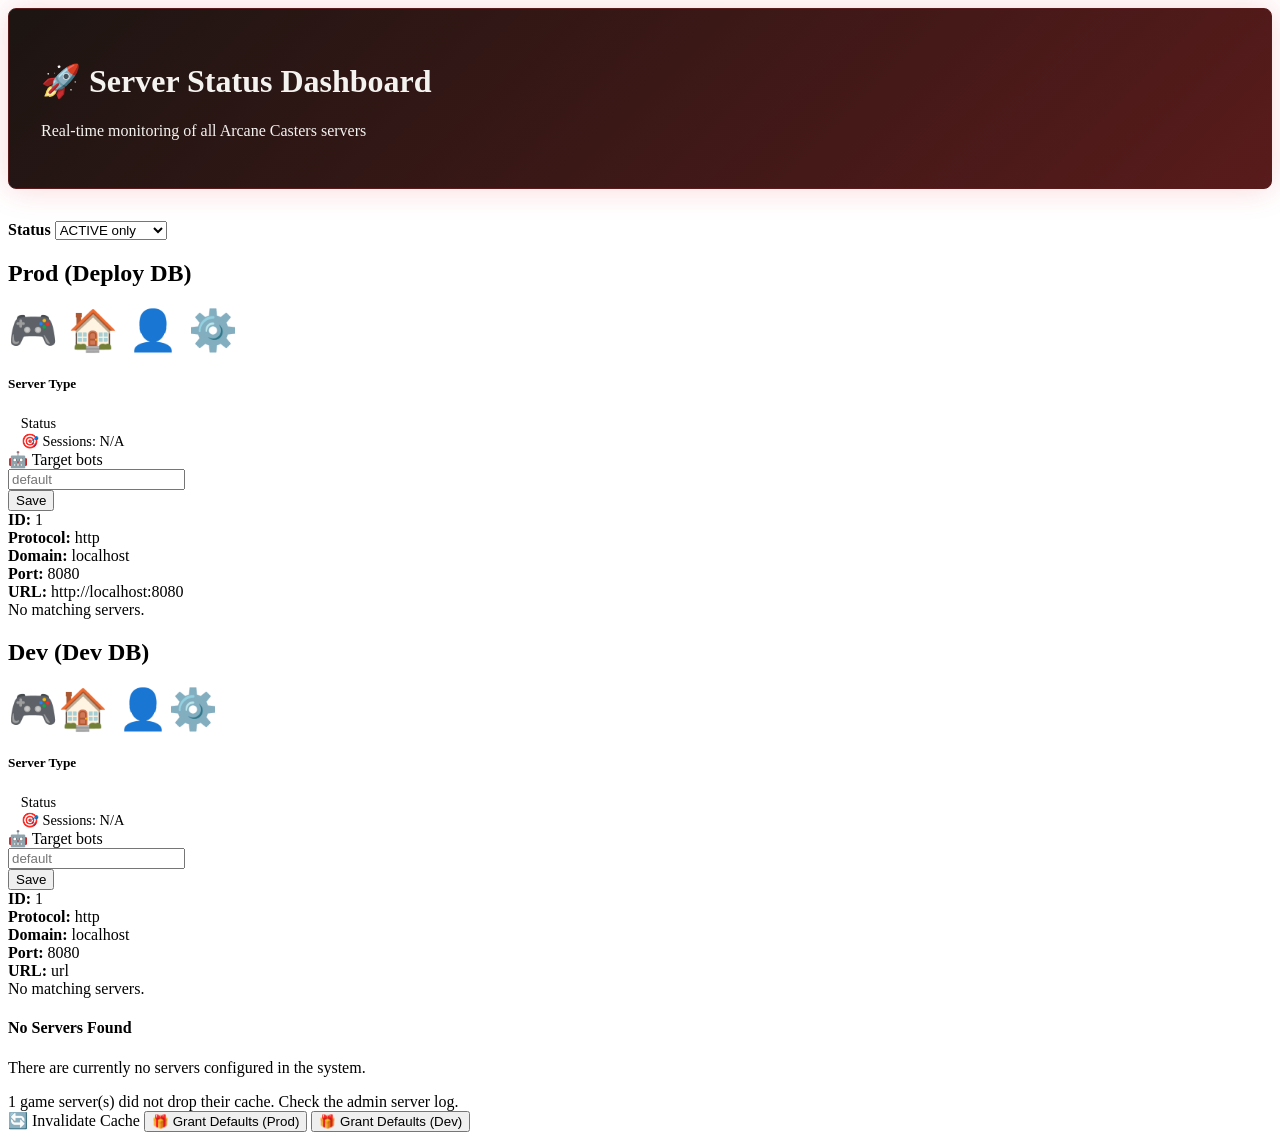
==== src/main/resources/templates/index.html @ 4314eb17 "feat: admin 페이지에 팀 스타일과 favicon 을 적용한다 (#23) Co-Authored-By: Claude Sonnet 5.5 <noreply@anthropic.co" ====
<!DOCTYPE html>
<html lang="ko" xmlns:th="http://www.thymeleaf.org"
      xmlns:layout="http://www.ultraq.net.nz/thymeleaf/layout"
      layout:decorate="~{layout}">

    <head>
        <title>Server Status Dashboard</title>
        <style>
            .server-card {
                transition: transform 0.2s, box-shadow 0.2s;
            }
            .server-card:hover {
                transform: translateY(-5px);
                box-shadow: 0 4px 24px rgba(230, 30, 42, 0.25);
            }
            .status-badge {
                font-size: 0.9rem;
                padding: 0.4rem 0.8rem;
            }
            .server-icon {
                font-size: 2.5rem;
                margin-bottom: 1rem;
            }
            .dashboard-header {
                background: linear-gradient(135deg, #1c1512 0%, #591b1b 100%);
                border: 1px solid #591b1b;
                box-shadow: 0 0 32px rgba(230, 30, 42, 0.18);
                color: #f5f3f0;
                padding: 2rem;
                border-radius: 0.5rem;
                margin-bottom: 2rem;
            }
        </style>
    </head>

    <body>
        <div layout:fragment="content">
            <div class="container">
                <!-- Dashboard Header -->
                <div class="dashboard-header">
                    <h1 class="mb-2">🚀 Server Status Dashboard</h1>
                    <p class="mb-0">Real-time monitoring of all Arcane Casters servers</p>
                </div>

                <div class="d-flex justify-content-end align-items-center mb-4">
                    <label for="server-state-filter" class="me-2 mb-0"><strong>Status</strong></label>
                    <select id="server-state-filter" class="form-select" style="max-width: 180px">
                        <option value="ACTIVE" selected>ACTIVE only</option>
                        <option value="ALL">All</option>
                        <option value="INACTIVE">INACTIVE only</option>
                    </select>
                </div>

                <!-- Server Status Cards -->
                <section class="server-database-section mb-4">
                    <h2 class="h4 mb-3">Prod (Deploy DB)</h2>
                    <div class="row server-list">
                    <div class="col-md-6 col-lg-3 mb-4 server-card-column" th:each="server : ${primaryServers}"
                         th:attr="data-server-state=${server.state.name()}">
                        <div class="card server-card h-100">
                            <div class="card-body text-center">
                                <!-- Server Type Icon -->
                                <div class="server-icon">
                                    <span th:switch="${server.type.name()}">
                                        <span th:case="'GAME'">🎮</span>
                                        <span th:case="'LOBBY'">🏠</span>
                                        <span th:case="'ACCOUNT'">👤</span>
                                        <span th:case="'ADMIN'">⚙️</span>
                                    </span>
                                </div>

                                <!-- Server Type -->
                                <h5 class="card-title mb-3" th:text="${server.type.name()}">Server Type</h5>

                                <!-- Server Status Badge -->
                                <div class="mb-3">
                                    <span class="badge status-badge" 
                                          th:classappend="${server.state.name() == 'ACTIVE' ? 'bg-success' : (server.state.name() == 'INACTIVE' ? 'bg-danger' : 'bg-warning')}"
                                          th:text="${server.state.name()}">
                                        Status
                                    </span>
                                </div>

                                <!-- Running Sessions (game servers only, filled in by polling) -->
                                <div class="mb-3" th:if="${server.type.name() == 'GAME'}">
                                    <span class="badge bg-secondary status-badge session-badge"
                                          th:attr="data-server-id=${server.id},data-server-database='PRIMARY'">
                                        🎯 Sessions: <span class="session-count">…</span>
                                    </span>
                                </div>

                                <!-- Bot scheduler target (game servers only). Empty input = server default. -->
                                <div class="mb-3 d-flex justify-content-center" th:if="${server.type.name() == 'GAME'}">
                                    <div class="input-group input-group-sm target-bot-control" style="max-width: 230px"
                                         th:attr="data-server-id=${server.id},data-server-database='PRIMARY'">
                                        <div class="input-group-prepend">
                                            <span class="input-group-text">🤖 Target bots</span>
                                        </div>
                                        <input type="number" min="0" step="1" placeholder="default"
                                               class="form-control target-bot-input"
                                               th:value="${server.targetBotSessions}">
                                        <div class="input-group-append">
                                            <button type="button" class="btn btn-outline-primary target-bot-save">Save</button>
                                        </div>
                                    </div>
                                </div>

                                <!-- Server Details -->
                                <div class="text-start small">
                                    <div class="mb-2">
                                        <strong>ID:</strong> 
                                        <span th:text="${server.id}">1</span>
                                    </div>
                                    <div class="mb-2">
                                        <strong>Protocol:</strong> 
                                        <span th:text="${server.protocol}">http</span>
                                    </div>
                                    <div class="mb-2">
                                        <strong>Domain:</strong> 
                                        <span class="text-break" th:text="${server.domain}">localhost</span>
                                    </div>
                                    <div class="mb-2">
                                        <strong>Port:</strong> 
                                        <span th:text="${server.port}">8080</span>
                                    </div>
                                    <div>
                                        <strong>URL:</strong> 
                                        <a th:href="${server.url}" target="_blank" class="text-decoration-none">
                                            <span class="text-break" th:text="${server.url}">http://localhost:8080</span>
                                        </a>
                                    </div>
                                </div>
                            </div>
                        </div>
                    </div>
                    </div>
                    <div class="alert alert-info text-center empty-filter-result d-none" role="alert">No matching servers.</div>
                </section>

                <section class="server-database-section mb-4" th:if="${secondaryDatabaseEnabled}">
                    <h2 class="h4 mb-3">Dev (Dev DB)</h2>
                    <div class="row server-list">
                        <div class="col-md-6 col-lg-3 mb-4 server-card-column" th:each="server : ${secondaryServers}"
                             th:attr="data-server-state=${server.state.name()}">
                            <div class="card server-card h-100">
                                <div class="card-body text-center">
                                    <div class="server-icon">
                                        <span th:switch="${server.type.name()}">
                                            <span th:case="'GAME'">🎮</span><span th:case="'LOBBY'">🏠</span>
                                            <span th:case="'ACCOUNT'">👤</span><span th:case="'ADMIN'">⚙️</span>
                                        </span>
                                    </div>
                                    <h5 class="card-title mb-3" th:text="${server.type.name()}">Server Type</h5>
                                    <div class="mb-3">
                                        <span class="badge status-badge"
                                              th:classappend="${server.state.name() == 'ACTIVE' ? 'bg-success' : (server.state.name() == 'INACTIVE' ? 'bg-danger' : 'bg-warning')}"
                                              th:text="${server.state.name()}">Status</span>
                                    </div>
                                    <div class="mb-3" th:if="${server.type.name() == 'GAME'}">
                                        <span class="badge bg-secondary status-badge session-badge"
                                              th:attr="data-server-id=${server.id},data-server-database='SECONDARY'">
                                            🎯 Sessions: <span class="session-count">…</span>
                                        </span>
                                    </div>
                                    <!-- Bot scheduler target. Empty input = server default. -->
                                    <div class="mb-3 d-flex justify-content-center" th:if="${server.type.name() == 'GAME'}">
                                        <div class="input-group input-group-sm target-bot-control" style="max-width: 230px"
                                             th:attr="data-server-id=${server.id},data-server-database='SECONDARY'">
                                            <div class="input-group-prepend">
                                                <span class="input-group-text">🤖 Target bots</span>
                                            </div>
                                            <input type="number" min="0" step="1" placeholder="default"
                                                   class="form-control target-bot-input"
                                                   th:value="${server.targetBotSessions}">
                                            <div class="input-group-append">
                                                <button type="button" class="btn btn-outline-primary target-bot-save">Save</button>
                                            </div>
                                        </div>
                                    </div>
                                    <div class="text-start small">
                                        <div class="mb-2"><strong>ID:</strong> <span th:text="${server.id}">1</span></div>
                                        <div class="mb-2"><strong>Protocol:</strong> <span th:text="${server.protocol}">http</span></div>
                                        <div class="mb-2"><strong>Domain:</strong> <span class="text-break" th:text="${server.domain}">localhost</span></div>
                                        <div class="mb-2"><strong>Port:</strong> <span th:text="${server.port}">8080</span></div>
                                        <div><strong>URL:</strong> <a th:href="${server.url}" target="_blank" class="text-decoration-none"><span class="text-break" th:text="${server.url}">url</span></a></div>
                                    </div>
                                </div>
                            </div>
                        </div>
                    </div>
                    <div class="alert alert-info text-center empty-filter-result d-none" role="alert">No matching servers.</div>
                </section>

                <!-- Empty State -->
                <div th:if="${#lists.isEmpty(primaryServers) and (#lists.isEmpty(secondaryServers) or !secondaryDatabaseEnabled)}" class="alert alert-info text-center" role="alert">
                    <h4 class="alert-heading">No Servers Found</h4>
                    <p>There are currently no servers configured in the system.</p>
                </div>

                <!-- Action Buttons -->
                <div th:if="${invalidateCacheError}" class="alert alert-warning text-center" role="alert">
                    <span th:text="${invalidateCacheError}">1</span> game server(s) did not drop their cache. Check the admin server log.
                </div>
                <div class="mt-4 text-center">
                    <a th:href="@{/admin/invalidate-cache}" class="btn btn-primary mr-2">
                        🔄 Invalidate Cache
                    </a>
                    <button type="button" id="btn-grant-default-contents-primary" class="btn btn-success mr-2">
                        🎁 Grant Defaults (Prod)
                    </button>
                    <button type="button" id="btn-grant-default-contents-secondary" class="btn btn-warning" 
                            th:if="${secondaryDatabaseEnabled}">
                        🎁 Grant Defaults (Dev)
                    </button>
                </div>
            </div>

            <script>
                const SESSION_POLL_INTERVAL_MS = 5000;
                let sessionPollInFlight = false;

                function applyServerStateFilter() {
                    const selectedState = document.getElementById('server-state-filter').value;
                    document.querySelectorAll('.server-database-section').forEach(section => {
                        let visibleCount = 0;
                        section.querySelectorAll('.server-card-column').forEach(column => {
                            const visible = selectedState === 'ALL' || column.dataset.serverState === selectedState;
                            column.classList.toggle('d-none', !visible);
                            visibleCount += visible ? 1 : 0;
                        });
                        section.querySelector('.empty-filter-result').classList.toggle('d-none', visibleCount !== 0);
                    });
                }

                document.getElementById('server-state-filter').addEventListener('change', applyServerStateFilter);
                applyServerStateFilter();

                async function refreshSessionCounts() {
                    // A slow or unreachable game server must not let requests pile up.
                    if (sessionPollInFlight) {
                        return;
                    }
                    sessionPollInFlight = true;
                    try {
                        const response = await fetch('/api/admin/servers/session-counts', {
                            headers: { 'Accept': 'application/json' }
                        });
                        if (!response.ok) {
                            throw new Error(`HTTP ${response.status}`);
                        }
                        const counts = await response.json();
                        const countByServer = new Map(counts.map(c => [`${c.database}:${c.serverId}`, c.sessionCount]));
                        document.querySelectorAll('.session-badge').forEach(badge => {
                            const count = countByServer.get(`${badge.dataset.serverDatabase}:${badge.dataset.serverId}`);
                            applySessionCount(badge, count === undefined ? null : count);
                        });
                    } catch (error) {
                        document.querySelectorAll('.session-badge').forEach(badge => {
                            applySessionCount(badge, null);
                        });
                    } finally {
                        sessionPollInFlight = false;
                    }
                }

                function applySessionCount(badge, count) {
                    const known = count !== null;
                    badge.querySelector('.session-count').textContent = known ? count : 'N/A';
                    badge.classList.toggle('bg-primary', known);
                    badge.classList.toggle('bg-secondary', !known);
                }

                if (document.querySelector('.session-badge')) {
                    refreshSessionCounts();
                    setInterval(refreshSessionCounts, SESSION_POLL_INTERVAL_MS);
                }

                document.querySelectorAll('.target-bot-control .target-bot-save').forEach(button => {
                    button.addEventListener('click', () => saveTargetBotSessions(button));
                });

                async function saveTargetBotSessions(button) {
                    const control = button.closest('.target-bot-control');
                    const raw = control.querySelector('.target-bot-input').value.trim();
                    if (raw !== '' && !/^\d+$/.test(raw)) {
                        alert('Target bot sessions must be a non-negative whole number.');
                        return;
                    }
                    button.disabled = true;
                    try {
                        const response = await fetch(`/api/admin/servers/${control.dataset.serverId}/target-bot-sessions`, {
                            method: 'PUT',
                            headers: { 'Content-Type': 'application/json' },
                            body: JSON.stringify({
                                database: control.dataset.serverDatabase,
                                targetBotSessions: raw === '' ? null : Number(raw)
                            })
                        });
                        if (!response.ok) {
                            const message = await response.text();
                            throw new Error(message || `HTTP ${response.status}`);
                        }
                        button.textContent = '✓';
                        setTimeout(() => { button.textContent = 'Save'; }, 1500);
                    } catch (error) {
                        alert(`Failed to save the target: ${error.message}`);
                    } finally {
                        button.disabled = false;
                    }
                }
            </script>

            <script th:inline="javascript">
                document.getElementById('btn-grant-default-contents-primary').addEventListener('click', () => {
                    grantDefaultContents('primary');
                });
                const secondaryBtn = document.getElementById('btn-grant-default-contents-secondary');
                if (secondaryBtn) {
                    secondaryBtn.addEventListener('click', () => {
                        grantDefaultContents('secondary');
                    });
                }

                async function grantDefaultContents(db) {
                    if (!confirm(`Are you sure you want to grant all default adventures and magics to all users in ${db === 'primary' ? 'Prod' : 'Dev'}?`)) {
                        return;
                    }
                    try {
                        const response = await fetch(`/api/admin/grant-default-contents?db=${db}`, { method: 'POST' });
                        const message = await response.text();
                        alert(message);
                        if (response.ok) {
                            window.location.reload();
                        }
                    } catch (error) {
                        alert(`Failed to grant contents: ${error.message}`);
                    }
                }
            </script>
        </div>
    </body>
</html>
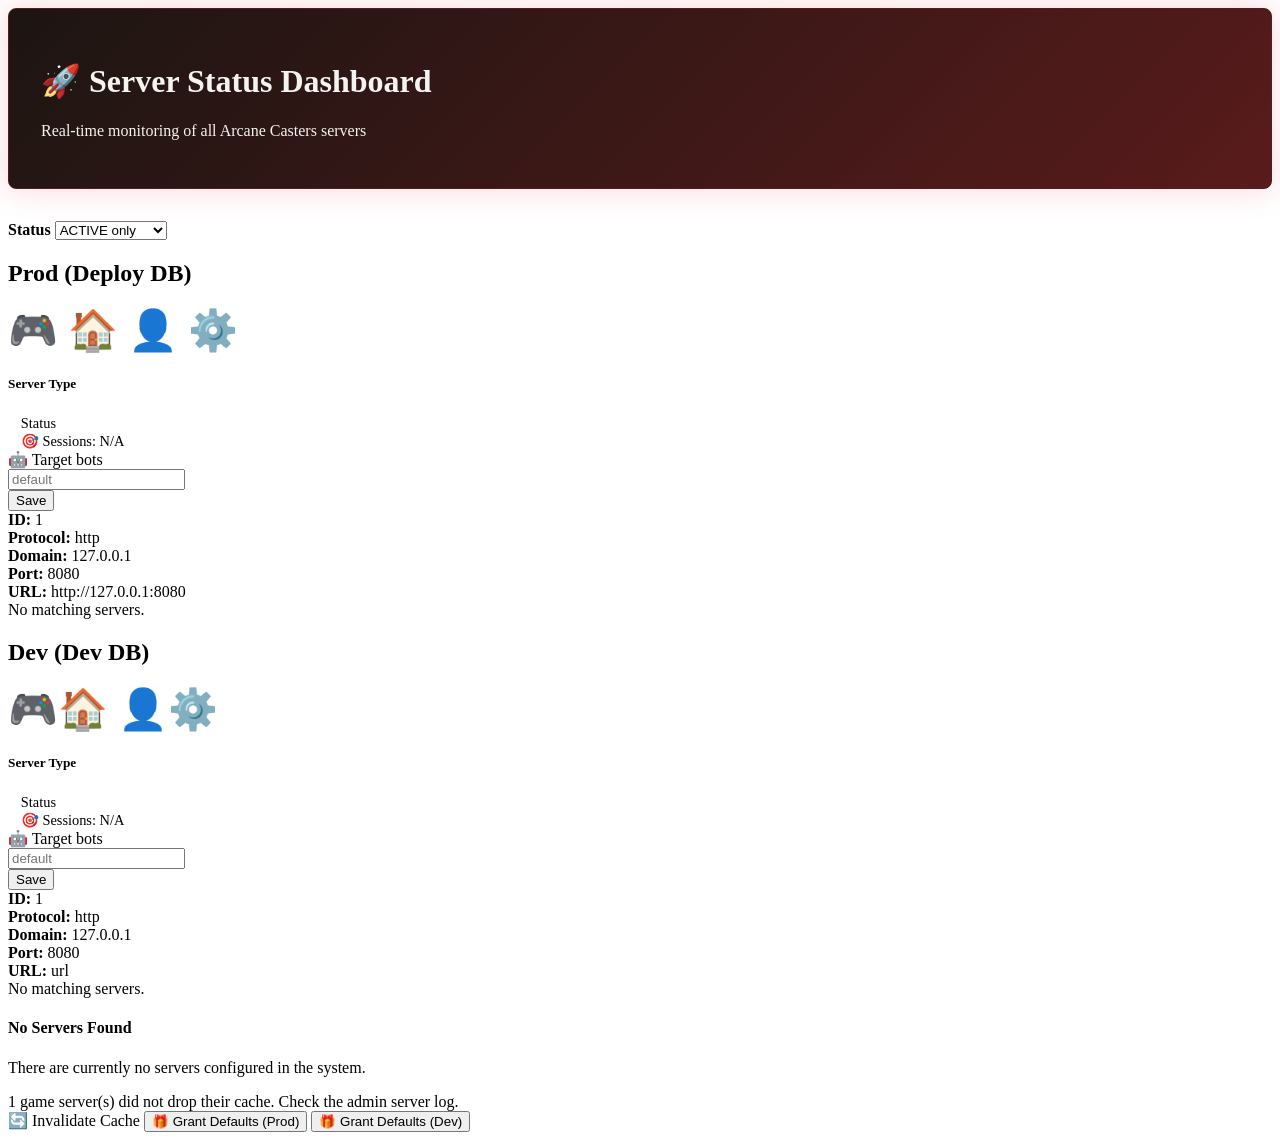
==== commit a3c8efe4: "fix: 서버 목록 placeholder 주소를 127.0.0.1 로 변경 Windows 는 `localhost` 를 `::1` 로 먼저 풀고, Windows 에서 WSL 로 가는" ====
--- a/src/main/resources/templates/index.html
+++ b/src/main/resources/templates/index.html
@@ -117,7 +117,7 @@
                                     </div>
                                     <div class="mb-2">
                                         <strong>Domain:</strong> 
-                                        <span class="text-break" th:text="${server.domain}">localhost</span>
+                                        <span class="text-break" th:text="${server.domain}">127.0.0.1</span>
                                     </div>
                                     <div class="mb-2">
                                         <strong>Port:</strong> 
@@ -126,7 +126,7 @@
                                     <div>
                                         <strong>URL:</strong> 
                                         <a th:href="${server.url}" target="_blank" class="text-decoration-none">
-                                            <span class="text-break" th:text="${server.url}">http://localhost:8080</span>
+                                            <span class="text-break" th:text="${server.url}">http://127.0.0.1:8080</span>
                                         </a>
                                     </div>
                                 </div>
@@ -180,7 +180,7 @@
                                     <div class="text-start small">
                                         <div class="mb-2"><strong>ID:</strong> <span th:text="${server.id}">1</span></div>
                                         <div class="mb-2"><strong>Protocol:</strong> <span th:text="${server.protocol}">http</span></div>
-                                        <div class="mb-2"><strong>Domain:</strong> <span class="text-break" th:text="${server.domain}">localhost</span></div>
+                                        <div class="mb-2"><strong>Domain:</strong> <span class="text-break" th:text="${server.domain}">127.0.0.1</span></div>
                                         <div class="mb-2"><strong>Port:</strong> <span th:text="${server.port}">8080</span></div>
                                         <div><strong>URL:</strong> <a th:href="${server.url}" target="_blank" class="text-decoration-none"><span class="text-break" th:text="${server.url}">url</span></a></div>
                                     </div>
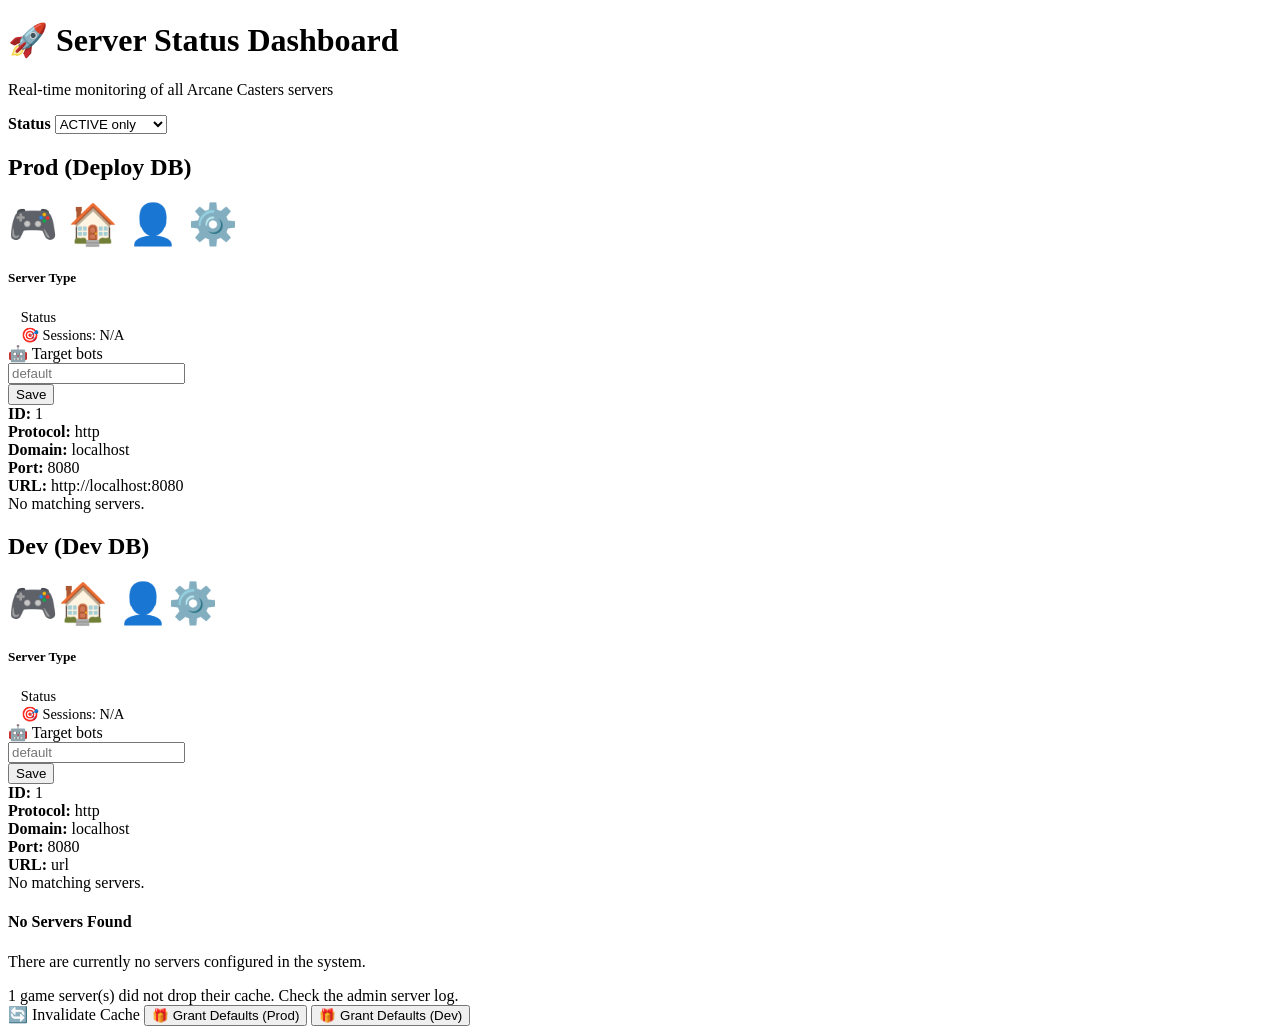
==== commit 0daa3c63: "feat(admin): theevilent 테마와 브라우저 로그인 복원 추가" ====
--- a/src/main/resources/templates/index.html
+++ b/src/main/resources/templates/index.html
@@ -6,13 +6,6 @@
     <head>
         <title>Server Status Dashboard</title>
         <style>
-            .server-card {
-                transition: transform 0.2s, box-shadow 0.2s;
-            }
-            .server-card:hover {
-                transform: translateY(-5px);
-                box-shadow: 0 4px 24px rgba(230, 30, 42, 0.25);
-            }
             .status-badge {
                 font-size: 0.9rem;
                 padding: 0.4rem 0.8rem;
@@ -20,15 +13,6 @@
             .server-icon {
                 font-size: 2.5rem;
                 margin-bottom: 1rem;
-            }
-            .dashboard-header {
-                background: linear-gradient(135deg, #1c1512 0%, #591b1b 100%);
-                border: 1px solid #591b1b;
-                box-shadow: 0 0 32px rgba(230, 30, 42, 0.18);
-                color: #f5f3f0;
-                padding: 2rem;
-                border-radius: 0.5rem;
-                margin-bottom: 2rem;
             }
         </style>
     </head>
@@ -117,7 +101,7 @@
                                     </div>
                                     <div class="mb-2">
                                         <strong>Domain:</strong> 
-                                        <span class="text-break" th:text="${server.domain}">127.0.0.1</span>
+                                        <span class="text-break" th:text="${server.domain}">localhost</span>
                                     </div>
                                     <div class="mb-2">
                                         <strong>Port:</strong> 
@@ -126,7 +110,7 @@
                                     <div>
                                         <strong>URL:</strong> 
                                         <a th:href="${server.url}" target="_blank" class="text-decoration-none">
-                                            <span class="text-break" th:text="${server.url}">http://127.0.0.1:8080</span>
+                                            <span class="text-break" th:text="${server.url}">http://localhost:8080</span>
                                         </a>
                                     </div>
                                 </div>
@@ -180,7 +164,7 @@
                                     <div class="text-start small">
                                         <div class="mb-2"><strong>ID:</strong> <span th:text="${server.id}">1</span></div>
                                         <div class="mb-2"><strong>Protocol:</strong> <span th:text="${server.protocol}">http</span></div>
-                                        <div class="mb-2"><strong>Domain:</strong> <span class="text-break" th:text="${server.domain}">127.0.0.1</span></div>
+                                        <div class="mb-2"><strong>Domain:</strong> <span class="text-break" th:text="${server.domain}">localhost</span></div>
                                         <div class="mb-2"><strong>Port:</strong> <span th:text="${server.port}">8080</span></div>
                                         <div><strong>URL:</strong> <a th:href="${server.url}" target="_blank" class="text-decoration-none"><span class="text-break" th:text="${server.url}">url</span></a></div>
                                     </div>
